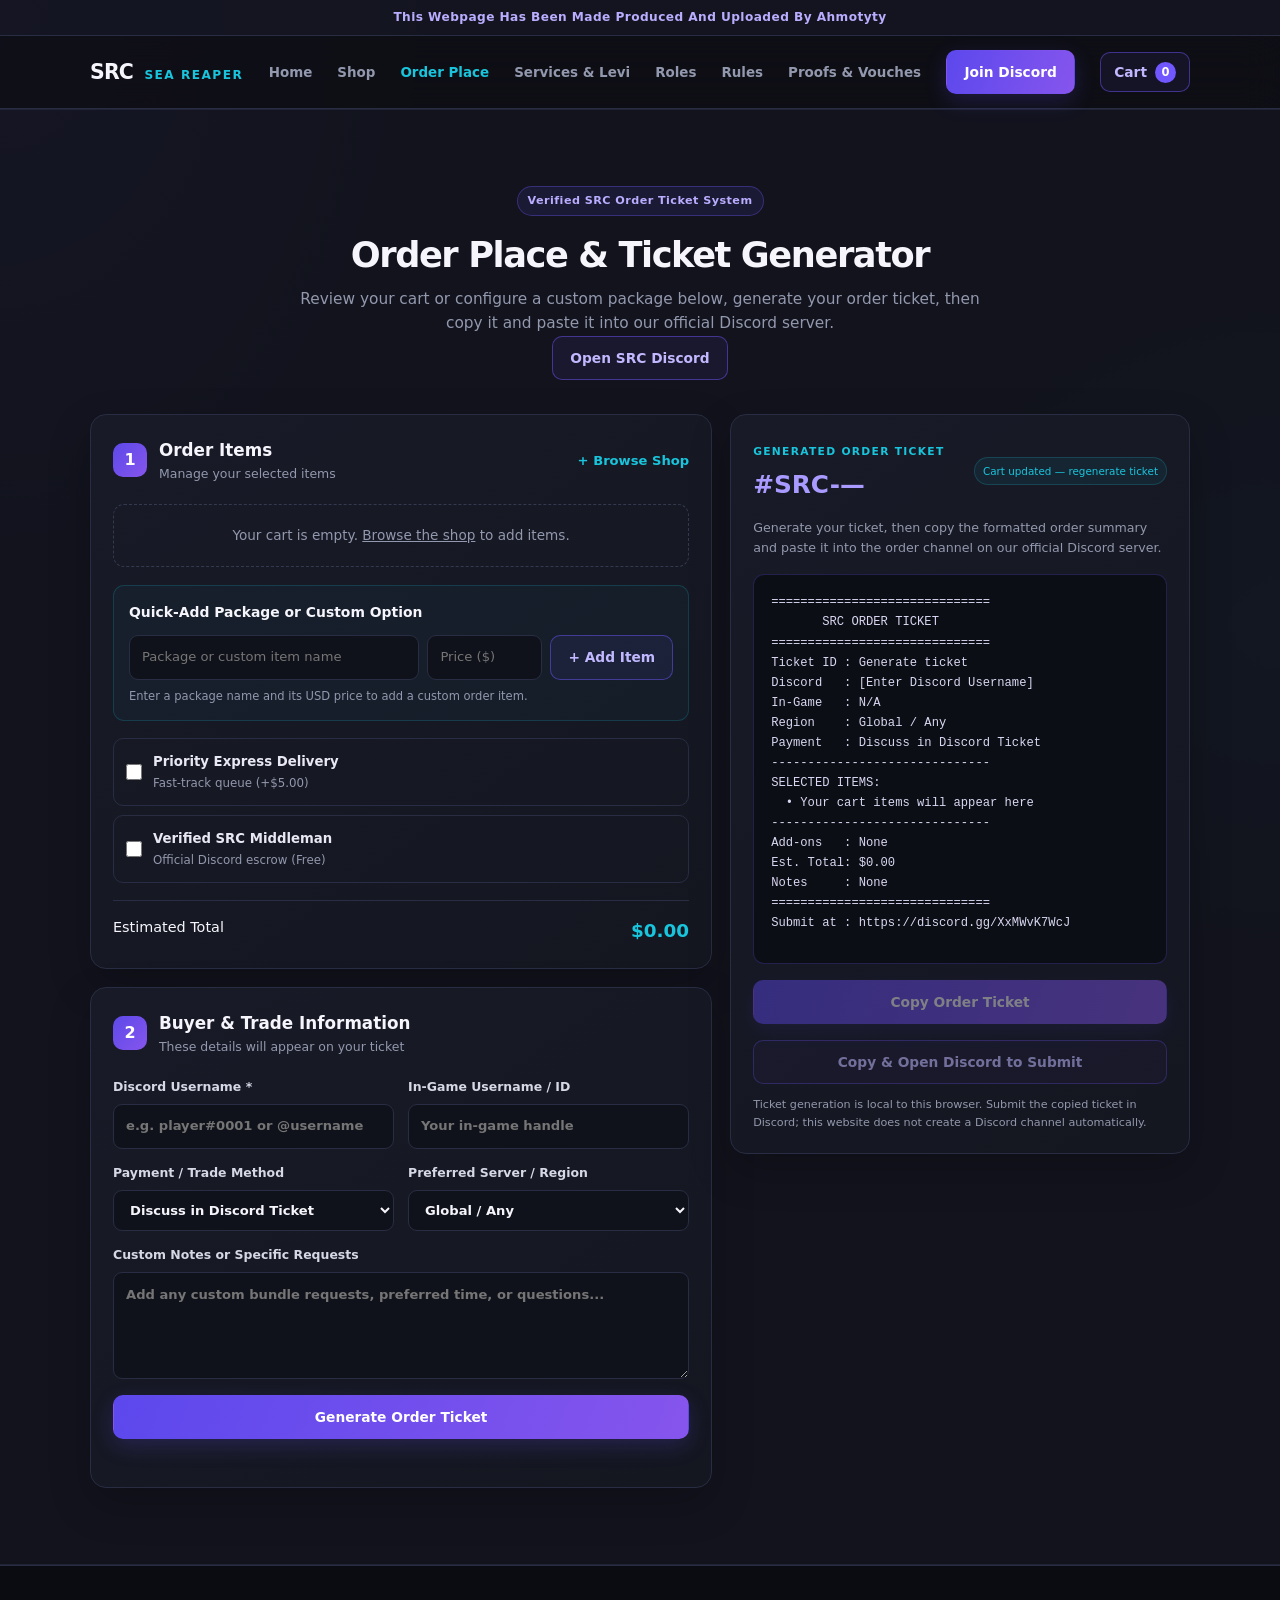
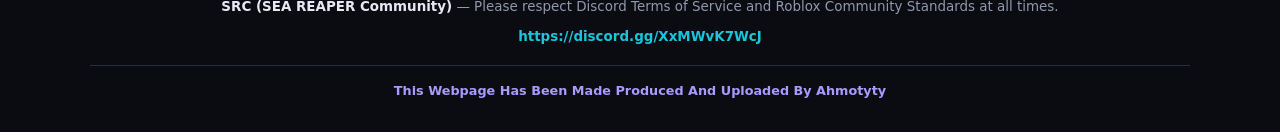
==== order.html @ e4aa1b2e "Add files via upload" ====
<!DOCTYPE html>
<!DOCTYPE html>
<html lang="en"><head><meta charset="utf-8"/><meta content="width=device-width, initial-scale=1.0" name="viewport"/><title>SRC Order Place | SEA REAPER Community</title><link href="css/styles.css" rel="stylesheet"/></head><body><div class="credit-banner">
    This Webpage Has Been Made Produced And Uploaded By Ahmotyty
  </div><header class="navbar"><div class="container nav-content">
<a class="logo" href="index.html">SRC <span>SEA REAPER</span></a>
<nav class="nav-links" id="navLinks">
<a href="index.html">Home</a><a href="shop.html">Shop</a><a href="order.html">Order Place</a><a href="services.html">Services &amp; Levi</a><a href="roles.html">Roles</a><a href="rules.html">Rules</a><a href="proofs.html">Proofs &amp; Vouches</a>
</nav>
<a class="btn btn-primary nav-cta" data-discord-link="" href="https://discord.gg/XxMWvK7WcJ" rel="noopener noreferrer" target="_blank">Join Discord</a>
<a class="btn btn-outline cart-nav" href="order.html">Cart <span id="cartCount">0</span></a>
</div></header><section class="section section-alt" id="order">
<div class="container">
<div class="section-header">
<span class="badge">Verified SRC Order Ticket System</span>
<h2>Order Place &amp; Ticket Generator</h2>
<p>Review your cart or configure a custom package below, generate your order ticket, then copy it and paste it into our official Discord server.</p>
<a class="btn btn-outline" data-discord-link="" href="https://discord.gg/XxMWvK7WcJ" rel="noopener noreferrer" target="_blank">Open SRC Discord</a>
</div>
<div class="order-layout">
<div class="order-column">
<div class="order-panel">
<div class="order-panel-heading"><span class="step-number">1</span><div><h3>Order Items</h3><p>Manage your selected items</p></div><a class="text-link" href="shop.html">+ Browse Shop</a></div>
<div class="cart-items" id="cartItems"><p class="empty-cart">Your cart is empty. Browse the shop to add items.</p></div>
<div class="custom-item-box">
<h4>Quick-Add Package or Custom Option</h4>
<div class="custom-item-row"><input id="customItemName" placeholder="Package or custom item name" type="text"/><input id="customItemPrice" min="0" placeholder="Price ($)" step="0.01" type="number"/><button class="btn btn-outline" id="addCustomItem" type="button">+ Add Item</button></div>
<p class="field-hint">Enter a package name and its USD price to add a custom order item.</p>
</div>
<div class="addon-list">
<label class="addon-option"><input id="priorityAddon" type="checkbox"/><span><strong>Priority Express Delivery</strong><small>Fast-track queue (+$5.00)</small></span></label>
<label class="addon-option"><input id="middlemanAddon" type="checkbox"/><span><strong>Verified SRC Middleman</strong><small>Official Discord escrow (Free)</small></span></label>
</div>
<div class="cart-total-row"><span>Estimated Total</span><strong id="cartTotal">$0.00</strong></div>
</div>
<div class="order-panel">
<div class="order-panel-heading"><span class="step-number">2</span><div><h3>Buyer &amp; Trade Information</h3><p>These details will appear on your ticket</p></div></div>
<div class="order-form-grid">
<label>Discord Username *<input id="buyerDiscord" placeholder="e.g. player#0001 or @username" required="" type="text"/></label>
<label>In-Game Username / ID<input id="buyerGame" placeholder="Your in-game handle" type="text"/></label>
<label>Payment / Trade Method<select id="buyerPayment"><option>Discuss in Discord Ticket</option><option>Robux</option><option>PayPal</option><option>Other (specify in notes)</option></select></label>
<label>Preferred Server / Region<select id="buyerRegion"><option>Global / Any</option><option>United States</option><option>Europe</option><option>Asia</option><option>India</option><option>Other (specify in notes)</option></select></label>
<label class="full-field">Custom Notes or Specific Requests<textarea id="buyerNotes" placeholder="Add any custom bundle requests, preferred time, or questions..." rows="4"></textarea></label>
</div>
<button class="btn btn-primary generate-btn" id="generateTicket" type="button">Generate Order Ticket</button>
<p class="ticket-error" id="ticketError" role="alert"></p>
</div>
</div>
<aside class="order-panel ticket-panel">
<div class="ticket-heading"><div><span class="ticket-kicker">GENERATED ORDER TICKET</span><h3 id="ticketId">#SRC-—</h3></div><span class="ticket-status">Ready to generate</span></div>
<p class="ticket-instructions">Generate your ticket, then copy the formatted order summary and paste it into the order channel on our official Discord server.</p>
<pre class="ticket-output" id="ticketOutput">==============================
       SRC ORDER TICKET       
==============================
Ticket ID : Generate ticket
Discord   : [Enter Discord Username]
In-Game   : N/A
Region    : Global / Any
Payment   : Discuss in Discord Ticket
------------------------------
SELECTED ITEMS:
  • Your cart items will appear here
------------------------------
Add-ons   : None
Est. Total: $0.00
Notes     : None
==============================
Submit at : https://discord.gg/XxMWvK7WcJ</pre>
<button class="btn btn-primary generate-btn" disabled="" id="copyTicket" type="button">Copy Order Ticket</button>
<a class="btn btn-outline generate-btn disabled-link" data-discord-link="" href="https://discord.gg/XxMWvK7WcJ" id="openDiscordSubmit" rel="noopener noreferrer" target="_blank">Copy &amp; Open Discord to Submit</a>
<p class="ticket-footnote">Ticket generation is local to this browser. Submit the copied ticket in Discord; this website does not create a Discord channel automatically.</p>
</aside>
</div>
</div>
</section><footer class="footer">
<div class="container">
<p>
<strong>SRC (SEA REAPER Community)</strong> — Please respect Discord Terms of Service and Roblox Community Standards at all times.
      </p>
<p class="footer-link-row">
<a data-discord-link="" href="https://discord.gg/XxMWvK7WcJ" rel="noopener noreferrer" target="_blank">
          https://discord.gg/XxMWvK7WcJ
        </a>
</p>
<p class="bottom-credit">
        This Webpage Has Been Made Produced And Uploaded By Ahmotyty
      </p>
</div>
</footer><script>document.querySelectorAll('.nav-links a').forEach(a=>{if(a.getAttribute('href')==='order.html')a.setAttribute('aria-current','page')});</script>
<script src="js/script.js"></script></body></html>
---- css/styles.css ----
:root {
  --bg-main: #0e0f15;
  --bg-alt: #11131c;
  --bg-card: #171923;
  --bg-card-soft: #1b1e2b;
  --accent: #7057ff;
  --accent-hover: #8b73ff;
  --cyan: #19c5dc;
  --gold: #a99aff;
  --danger: #ff6b86;
  --text-main: #f5f5fb;
  --text-muted: #9298ad;
  --border: #292d43;
  --radius: 15px;
  --shadow: 0 16px 42px rgba(0,0,0,.22);
}

* { box-sizing: border-box; margin: 0; padding: 0; }
html { scroll-behavior: smooth; scroll-padding-top: 90px; }
body {
  min-height: 100vh;
  font-family: Inter, ui-sans-serif, system-ui, -apple-system, BlinkMacSystemFont, "Segoe UI", sans-serif;
  color: var(--text-main);
  background:
    radial-gradient(ellipse at 0% 0%, rgba(112,87,255,.13), transparent 27rem),
    radial-gradient(ellipse at 100% 36%, rgba(25,197,220,.08), transparent 25rem),
    var(--bg-main);
  line-height: 1.6;
}
a { color: inherit; }
button, input { font: inherit; }
.container { width: min(1100px, calc(100% - 40px)); margin-inline: auto; }
.section { padding: 76px 0; }
.section-alt { background: rgba(20,22,33,.72); border-block: 1px solid rgba(41,45,67,.65); }
.section-header { max-width: 720px; margin: 0 auto 34px; text-align: center; }
.section-header h2 { font-size: clamp(1.65rem, 3vw, 2.2rem); line-height: 1.2; letter-spacing: -.04em; margin-bottom: 10px; }
.section-header p { color: var(--text-muted); font-size: .96rem; }
strong { color: #e8e8f5; }

.credit-banner {
  padding: 8px 16px; text-align: center; color: #b9adff; font-size: .76rem;
  font-weight: 700; letter-spacing: .035em; background: rgba(20,22,34,.9);
  border-bottom: 1px solid var(--border);
}
.navbar { position: sticky; top: 0; z-index: 100; background: rgba(14,15,21,.86); backdrop-filter: blur(18px); border-bottom: 1px solid var(--border); }
.nav-content { min-height: 72px; display: flex; align-items: center; justify-content: space-between; gap: 24px; }
.logo { color: var(--text-main); text-decoration: none; font-size: 1.28rem; font-weight: 900; letter-spacing: -.04em; white-space: nowrap; }
.logo span { color: var(--cyan); font-size: .76rem; letter-spacing: .12em; margin-left: 5px; }
.nav-links { display: flex; align-items: center; gap: clamp(12px, 2vw, 25px); }
.nav-links a { color: var(--text-muted); text-decoration: none; font-size: .84rem; font-weight: 600; transition: color .2s; }
.nav-links a:hover { color: var(--cyan); }

.btn { display: inline-flex; align-items: center; justify-content: center; gap: 8px; min-height: 42px; padding: 10px 17px; border-radius: 10px; font-size: .86rem; font-weight: 750; text-decoration: none; border: 1px solid transparent; cursor: pointer; transition: transform .2s, background .2s, border-color .2s, box-shadow .2s; }
.btn:hover { transform: translateY(-2px); }
.btn-primary { color: white; background: linear-gradient(110deg, #5c48ed, #8655ed); box-shadow: 0 7px 22px rgba(112,87,255,.2); }
.btn-primary:hover { background: linear-gradient(110deg, #705cff, #9a68ff); box-shadow: 0 9px 26px rgba(112,87,255,.3); }
.btn-outline { color: #c1b8ff; background: rgba(112,87,255,.08); border-color: rgba(112,87,255,.48); }
.btn-outline:hover { background: rgba(112,87,255,.17); border-color: var(--accent); }

.hero { padding: 76px 0 64px; }
.hero-grid { display: grid; grid-template-columns: minmax(0, 1.35fr) minmax(280px, .9fr); align-items: center; gap: 42px; }
.hero-text { position: relative; overflow: hidden; padding: clamp(28px, 4vw, 48px); border: 1px solid var(--border); border-radius: 20px; background: linear-gradient(135deg, rgba(28,30,47,.98), rgba(20,22,33,.96)); box-shadow: var(--shadow); }
.hero-text::after { content: ""; position: absolute; width: 270px; height: 270px; border-radius: 50%; right: -145px; top: -165px; background: rgba(25,197,220,.08); pointer-events: none; }
.badge { display: inline-flex; padding: 5px 10px; margin-bottom: 18px; border-radius: 999px; border: 1px solid rgba(112,87,255,.35); color: #b9adff; background: rgba(112,87,255,.1); font-size: .7rem; font-weight: 800; letter-spacing: .04em; }
.hero-text h1 { max-width: 680px; margin-bottom: 15px; font-size: clamp(2rem, 4.5vw, 3.15rem); line-height: 1.08; letter-spacing: -.055em; }
.hero-text h1 span { background: linear-gradient(90deg, #927cff, #22c5dc); color: transparent; background-clip: text; -webkit-background-clip: text; }
.hero-text > p { max-width: 620px; margin-bottom: 24px; color: var(--text-muted); font-size: .98rem; }
.hero-actions { display: flex; flex-wrap: wrap; gap: 11px; }
.hero-stats { display: grid; grid-template-columns: repeat(2, minmax(0,1fr)); gap: 13px; }
.stat-card { min-height: 130px; display: flex; flex-direction: column; justify-content: center; padding: 22px; border: 1px solid var(--border); border-radius: var(--radius); background: linear-gradient(145deg, #191c29, #151722); box-shadow: var(--shadow); }
.stat-card h3 { color: var(--cyan); font-size: 1.75rem; line-height: 1.15; margin-bottom: 7px; }
.stat-card p { color: var(--text-muted); font-size: .82rem; }

.shop-controls { display: flex; align-items: center; justify-content: space-between; gap: 16px; flex-wrap: wrap; margin-bottom: 22px; }
.filter-group, .currency-toggle { display: flex; align-items: center; gap: 8px; flex-wrap: wrap; }
.currency-toggle > span { color: var(--text-muted); font-size: .85rem; }
.filter-btn, .curr-btn { padding: 8px 13px; color: var(--text-muted); background: #171923; border: 1px solid var(--border); border-radius: 9px; cursor: pointer; font-size: .8rem; font-weight: 700; transition: .2s; }
.filter-btn:hover, .curr-btn:hover { border-color: var(--accent); color: #ddd7ff; }
.filter-btn.active, .curr-btn.active { color: white; border-color: var(--accent); background: linear-gradient(110deg, #5d49e9, #7654e9); box-shadow: 0 5px 15px rgba(112,87,255,.16); }
.cards-grid { display: grid; grid-template-columns: repeat(3, minmax(0,1fr)); gap: 16px; }
.shop-card { min-height: 190px; display: flex; flex-direction: column; justify-content: space-between; gap: 20px; padding: 19px; border: 1px solid var(--border); border-radius: var(--radius); background: var(--bg-card); transition: transform .2s, border-color .2s, box-shadow .2s; }
.shop-card:hover, .role-card:hover, .gallery-item:hover { transform: translateY(-3px); border-color: rgba(112,87,255,.7); box-shadow: 0 12px 28px rgba(0,0,0,.2); }
.shop-tag { margin-bottom: 8px; color: var(--cyan); font-size: .68rem; font-weight: 850; text-transform: uppercase; letter-spacing: .08em; }
.shop-card h3 { font-size: 1.05rem; }
.shop-price { margin-bottom: 12px; color: #a99aff; font-size: 1.35rem; font-weight: 850; }
.shop-card .btn { width: 100%; }

.two-col-grid { display: grid; grid-template-columns: repeat(2, minmax(0,1fr)); gap: 17px; }
.info-box { padding: 24px; border: 1px solid var(--border); border-radius: var(--radius); background: var(--bg-card); }
.info-box h3 { margin-bottom: 13px; font-size: 1.12rem; }
.warning-border { border-left: 3px solid var(--danger); }
.muted { margin-bottom: 14px; color: var(--text-muted); font-size: .9rem; }
.styled-list { display: flex; flex-direction: column; gap: 12px; list-style: none; }
.styled-list li { position: relative; padding-left: 18px; color: #b8bdce; font-size: .88rem; }
.styled-list li::before { position: absolute; left: 0; color: var(--cyan); content: "•"; font-weight: 900; }
code { padding: 2px 6px; border: 1px solid rgba(25,197,220,.15); border-radius: 5px; color: var(--cyan); background: rgba(25,197,220,.07); font-size: .85em; }

.center-filters { justify-content: center; margin-bottom: 23px; }
.roles-grid { display: grid; grid-template-columns: repeat(3, minmax(0,1fr)); gap: 13px; }
.role-card { padding: 17px; border: 1px solid var(--border); border-radius: 12px; background: var(--bg-card); transition: .2s; }
.role-name { margin-bottom: 5px; color: #a99aff; font-size: .94rem; font-weight: 800; overflow-wrap: anywhere; }
.role-req { color: var(--text-muted); font-size: .82rem; }

.search-wrapper { max-width: 580px; margin: 0 auto 22px; }
.search-wrapper input { width: 100%; padding: 13px 16px; border: 1px solid var(--border); border-radius: 10px; outline: none; color: var(--text-main); background: var(--bg-card); font-size: .9rem; }
.search-wrapper input:focus { border-color: var(--accent); box-shadow: 0 0 0 3px rgba(112,87,255,.12); }
.search-wrapper input::placeholder { color: #747b91; }
.rules-list { display: grid; grid-template-columns: repeat(2, minmax(0,1fr)); gap: 12px; }
.rule-item { padding: 17px; border: 1px solid var(--border); border-radius: 12px; background: var(--bg-card); }
.rule-top { display: flex; align-items: flex-start; justify-content: space-between; gap: 12px; flex-wrap: wrap; margin-bottom: 8px; }
.rule-title { font-size: .92rem; font-weight: 800; }
.punishment-badge { padding: 3px 8px; border-radius: 999px; color: #ff9aaa; background: rgba(255,107,134,.1); border: 1px solid rgba(255,107,134,.2); font-size: .68rem; font-weight: 800; }
.rule-desc { color: var(--text-muted); font-size: .83rem; }

.gallery-grid { display: grid; grid-template-columns: repeat(4, minmax(0,1fr)); gap: 15px; }
.gallery-item { overflow: hidden; border: 1px solid var(--border); border-radius: 13px; background: var(--bg-card); cursor: pointer; transition: .2s; }
.gallery-item img { display: block; width: 100%; height: 170px; object-fit: cover; background: #11131c; }
.gallery-item span { display: block; padding: 12px; color: #e5e5f1; font-size: .82rem; font-weight: 750; }
.modal { position: fixed; inset: 0; z-index: 200; display: none; align-items: center; justify-content: center; padding: 20px; background: rgba(3,4,9,.88); backdrop-filter: blur(8px); }
.modal.open { display: flex; }
.modal-content { position: relative; width: min(850px,100%); padding: 17px; border: 1px solid var(--border); border-radius: 16px; background: var(--bg-card); text-align: center; }
.modal-content img { max-width: 100%; max-height: 76vh; border-radius: 9px; }
.modal-content p { padding-top: 8px; color: var(--text-muted); }
.modal-close { position: absolute; top: -12px; right: -12px; width: 35px; height: 35px; border: 1px solid var(--border); border-radius: 50%; color: white; background: var(--accent); font-size: 1.3rem; cursor: pointer; }

.footer { padding: 30px 0; border-top: 1px solid var(--border); color: var(--text-muted); background: #0b0c12; text-align: center; font-size: .84rem; }
.footer-link-row { margin-top: 8px; }
.footer-link-row a { color: var(--cyan); text-decoration: none; font-weight: 700; }
.footer-link-row a:hover { text-decoration: underline; }
.bottom-credit { margin-top: 18px; padding-top: 15px; border-top: 1px solid var(--border); color: #a99aff; font-size: .8rem; font-weight: 750; }

@media (max-width: 900px) {
  .nav-links { display: none; }
  .hero-grid { grid-template-columns: 1fr; }
  .hero-stats { grid-template-columns: repeat(4,minmax(0,1fr)); }
  .stat-card { min-height: 110px; padding: 16px; }
  .cards-grid, .roles-grid { grid-template-columns: repeat(2,minmax(0,1fr)); }
  .gallery-grid { grid-template-columns: repeat(2,minmax(0,1fr)); }
}
@media (max-width: 620px) {
  .container { width: min(100% - 28px, 520px); }
  .section { padding: 56px 0; }
  .nav-content { min-height: 64px; }
  .nav-cta { min-height: 38px; padding: 8px 11px; font-size: .76rem; }
  .hero { padding: 34px 0 45px; }
  .hero-text { padding: 25px 21px; }
  .hero-text h1 { font-size: 2.15rem; }
  .hero-stats { grid-template-columns: repeat(2,minmax(0,1fr)); }
  .two-col-grid, .rules-list { grid-template-columns: 1fr; }
  .cards-grid, .roles-grid { grid-template-columns: 1fr; }
  .shop-controls { align-items: flex-start; }
  .gallery-grid { grid-template-columns: repeat(2,minmax(0,1fr)); gap: 10px; }
  .gallery-item img { height: 125px; }
  .filter-btn, .curr-btn { padding: 7px 10px; font-size: .74rem; }
}

/* ================= CART & ORDER TICKET ================= */
.cart-nav { white-space: nowrap; padding: 8px 13px; min-height: 38px; }
.cart-nav span { display: inline-grid; min-width: 21px; height: 21px; place-items: center; border-radius: 50%; color: #fff; background: var(--accent); font-size: .72rem; }
.order-layout { display: grid; grid-template-columns: minmax(0, 1.15fr) minmax(320px, .85fr); align-items: start; gap: 18px; }
.order-column { display: grid; gap: 18px; }
.order-panel { min-width: 0; padding: 22px; border: 1px solid var(--border); border-radius: 16px; background: linear-gradient(145deg, #181a27, #141620); box-shadow: var(--shadow); }
.order-panel-heading { display: flex; align-items: center; gap: 12px; margin-bottom: 20px; }
.order-panel-heading h3 { font-size: 1.05rem; }
.order-panel-heading p { color: var(--text-muted); font-size: .78rem; }
.step-number { display: grid; flex: 0 0 34px; width: 34px; height: 34px; place-items: center; border-radius: 10px; color: white; background: linear-gradient(130deg, #5d49e9, #8655ed); font-weight: 850; }
.text-link { margin-left: auto; color: var(--cyan); text-decoration: none; font-size: .82rem; font-weight: 750; white-space: nowrap; }
.cart-items { display: grid; gap: 10px; }
.empty-cart { padding: 20px 12px; border: 1px dashed #343950; border-radius: 11px; color: var(--text-muted); text-align: center; font-size: .85rem; }
.cart-line { display: flex; align-items: center; justify-content: space-between; gap: 12px; padding: 13px; border: 1px solid var(--border); border-radius: 11px; background: rgba(9,11,18,.35); }
.cart-line-info { display: grid; gap: 3px; min-width: 0; }
.cart-line-info strong { font-size: .88rem; overflow-wrap: anywhere; }
.cart-line-info small { color: var(--text-muted); font-size: .76rem; }
.quantity-controls { display: flex; align-items: center; gap: 8px; flex-shrink: 0; }
.quantity-controls button { width: 27px; height: 27px; border: 1px solid var(--border); border-radius: 7px; color: #e7e3ff; background: #202337; cursor: pointer; }
.quantity-controls span { min-width: 14px; text-align: center; font-size: .82rem; font-weight: 800; }
.quantity-controls .remove-item { color: #ff9aaa; border-color: rgba(255,107,134,.25); background: rgba(255,107,134,.08); }
.custom-item-box { margin-top: 18px; padding: 15px; border: 1px solid rgba(25,197,220,.18); border-radius: 11px; background: rgba(25,197,220,.035); }
.custom-item-box h4 { margin-bottom: 11px; font-size: .87rem; }
.custom-item-row { display: grid; grid-template-columns: minmax(0,1fr) 115px auto; gap: 8px; }
.custom-item-row input, .order-form-grid input, .order-form-grid select, .order-form-grid textarea { width: 100%; min-width: 0; padding: 11px 12px; border: 1px solid var(--border); border-radius: 9px; outline: none; color: var(--text-main); background: #10121b; font: inherit; font-size: .82rem; }
.custom-item-row input:focus, .order-form-grid input:focus, .order-form-grid select:focus, .order-form-grid textarea:focus { border-color: var(--accent); box-shadow: 0 0 0 3px rgba(112,87,255,.1); }
.order-form-grid select option { background: #171923; }
.field-hint { margin-top: 7px; color: var(--text-muted); font-size: .72rem; }
.addon-list { display: grid; gap: 9px; margin-top: 17px; }
.addon-option { display: flex; align-items: center; gap: 11px; padding: 12px; border: 1px solid var(--border); border-radius: 10px; cursor: pointer; }
.addon-option input { accent-color: var(--accent); width: 16px; height: 16px; }
.addon-option span { display: grid; gap: 2px; }
.addon-option strong { font-size: .83rem; }
.addon-option small { color: var(--text-muted); font-size: .74rem; }
.cart-total-row { display: flex; justify-content: space-between; gap: 12px; margin-top: 17px; padding-top: 15px; border-top: 1px solid var(--border); font-size: .9rem; }
.cart-total-row strong { color: var(--cyan); font-size: 1.15rem; }
.order-form-grid { display: grid; grid-template-columns: repeat(2,minmax(0,1fr)); gap: 14px; }
.order-form-grid label { display: grid; gap: 7px; color: #d7d8e5; font-size: .78rem; font-weight: 750; }
.order-form-grid .full-field { grid-column: 1 / -1; }
.order-form-grid textarea { resize: vertical; }
.generate-btn { width: 100%; margin-top: 16px; }
.generate-btn:disabled { opacity: .45; cursor: not-allowed; transform: none; }
.ticket-error { min-height: 18px; margin-top: 8px; color: #ff91a4; font-size: .78rem; }
.ticket-panel { position: sticky; top: 95px; }
.ticket-heading { display: flex; justify-content: space-between; align-items: center; gap: 12px; }
.ticket-kicker { color: var(--cyan); font-size: .67rem; font-weight: 850; letter-spacing: .12em; }
.ticket-heading h3 { margin-top: 3px; color: #a99aff; font-size: 1.55rem; }
.ticket-status { padding: 5px 8px; border: 1px solid rgba(25,197,220,.2); border-radius: 999px; color: var(--cyan); background: rgba(25,197,220,.07); font-size: .65rem; white-space: nowrap; }
.ticket-instructions { margin: 13px 0 16px; color: var(--text-muted); font-size: .79rem; }
.ticket-output { overflow-x: auto; min-height: 390px; padding: 17px; border: 1px solid rgba(112,87,255,.24); border-radius: 11px; color: #d9d7f2; background: #0c0e15; font:  .76rem/1.65 ui-monospace, SFMono-Regular, Consolas, monospace; white-space: pre-wrap; overflow-wrap: anywhere; }
.ticket-footnote { margin-top: 12px; color: var(--text-muted); font-size: .7rem; line-height: 1.55; }
.disabled-link { opacity: .55; }
@media (max-width: 900px) { .order-layout { grid-template-columns: 1fr; } .ticket-panel { position: static; } }
@media (max-width: 620px) { .order-panel { padding: 16px; } .custom-item-row { grid-template-columns: 1fr 100px; } .custom-item-row .btn { grid-column: 1 / -1; } .order-form-grid { grid-template-columns: 1fr; } .order-form-grid .full-field { grid-column: auto; } .cart-line { align-items: flex-start; flex-direction: column; } .quantity-controls { align-self: flex-end; } .ticket-output { min-height: 350px; font-size: .69rem; } }
.disabled-link { pointer-events: none; }

/* Multi-page navigation polish */
.nav-links a[aria-current="page"] { color: var(--cyan); }
.nav-links { flex-wrap: wrap; }
@media (max-width: 900px) { .nav-links { display: flex; gap: 9px 14px; overflow-x: auto; max-width: 58vw; white-space: nowrap; } }
@media (max-width: 620px) { .nav-content { flex-wrap: wrap; padding: 10px 0; gap: 10px; } .nav-links { order: 4; width: 100%; max-width: 100%; padding: 5px 0 2px; } .nav-cta { margin-left: auto; } }
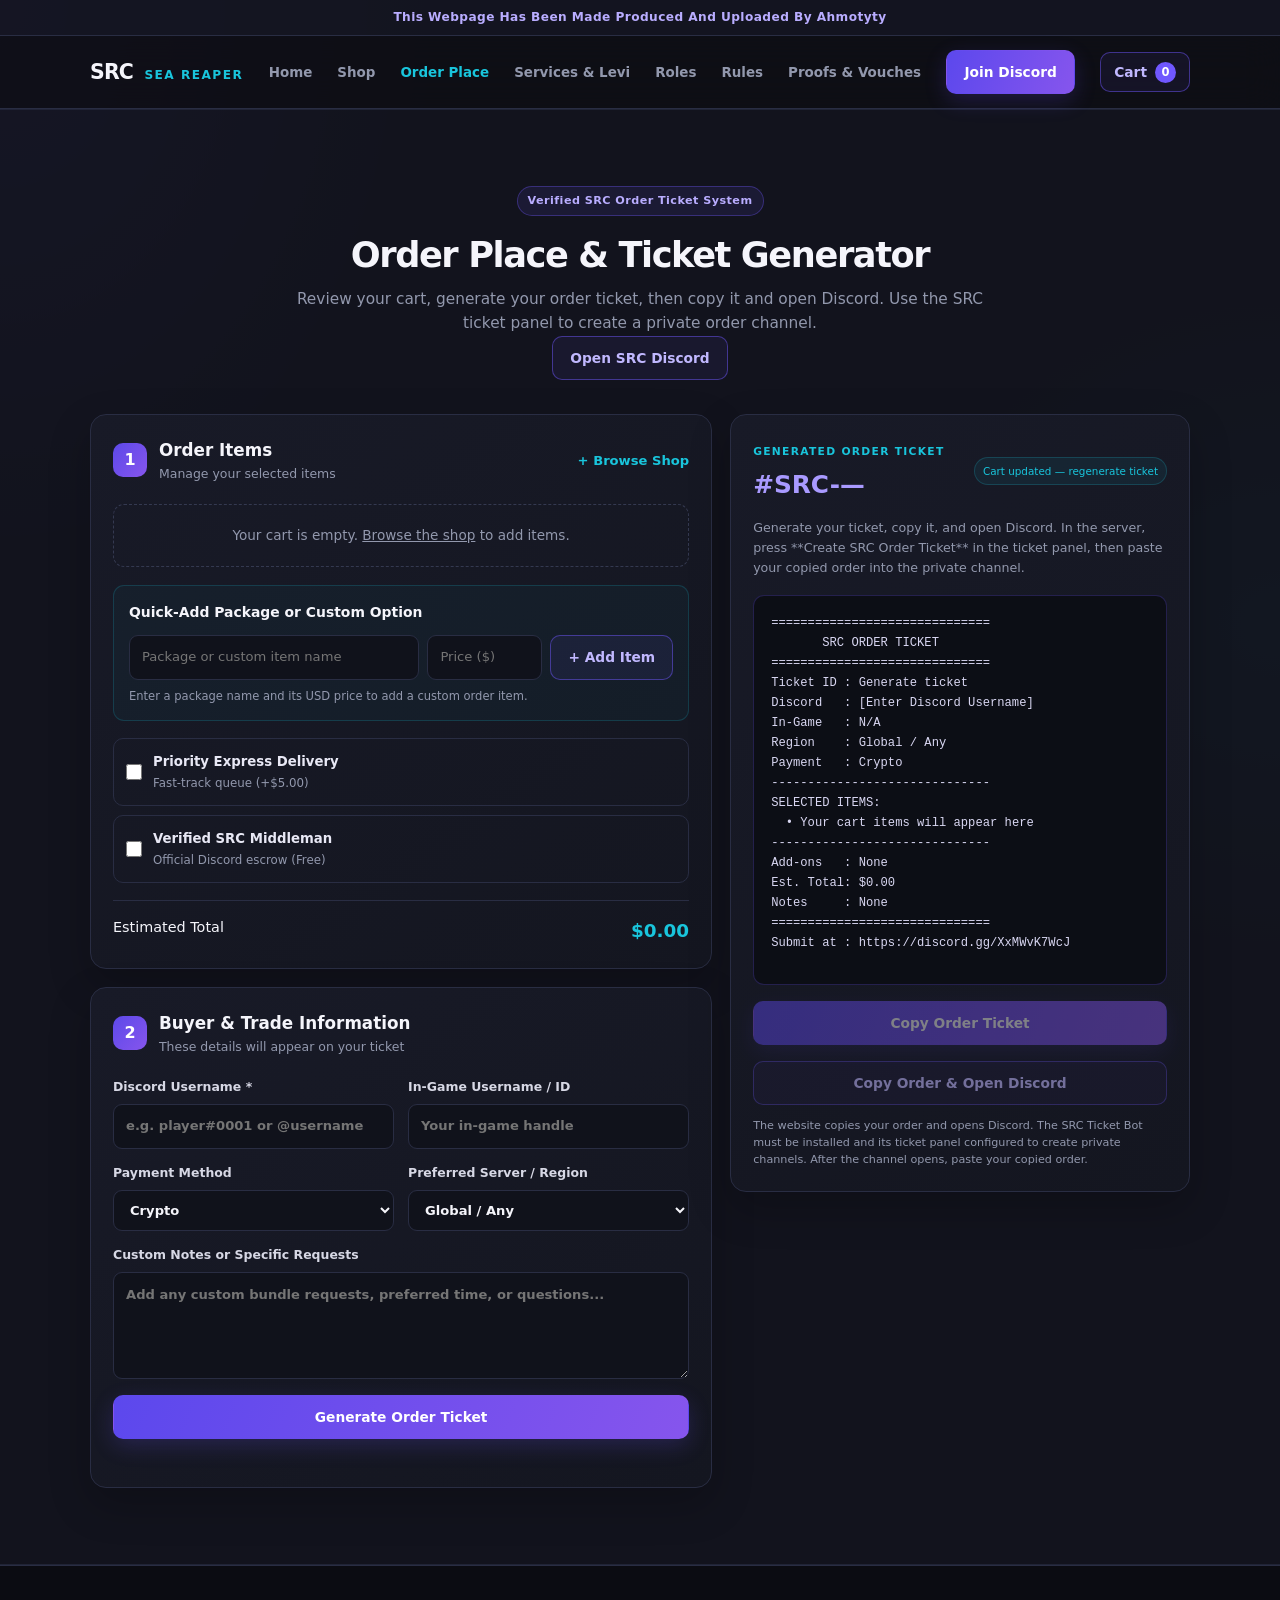
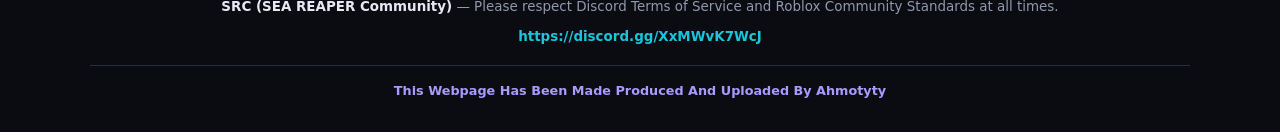
==== commit b4ec3062: "Add files via upload" ====
--- a/order.html
+++ b/order.html
@@ -14,7 +14,7 @@
 <div class="section-header">
 <span class="badge">Verified SRC Order Ticket System</span>
 <h2>Order Place &amp; Ticket Generator</h2>
-<p>Review your cart or configure a custom package below, generate your order ticket, then copy it and paste it into our official Discord server.</p>
+<p>Review your cart, generate your order ticket, then copy it and open Discord. Use the SRC ticket panel to create a private order channel.</p>
 <a class="btn btn-outline" data-discord-link="" href="https://discord.gg/XxMWvK7WcJ" rel="noopener noreferrer" target="_blank">Open SRC Discord</a>
 </div>
 <div class="order-layout">
@@ -38,7 +38,7 @@
 <div class="order-form-grid">
 <label>Discord Username *<input id="buyerDiscord" placeholder="e.g. player#0001 or @username" required="" type="text"/></label>
 <label>In-Game Username / ID<input id="buyerGame" placeholder="Your in-game handle" type="text"/></label>
-<label>Payment / Trade Method<select id="buyerPayment"><option>Discuss in Discord Ticket</option><option>Robux</option><option>PayPal</option><option>Other (specify in notes)</option></select></label>
+<label>Payment Method<select id="buyerPayment"><option value="Crypto">Crypto</option><option value="INR">INR</option></select></label>
 <label>Preferred Server / Region<select id="buyerRegion"><option>Global / Any</option><option>United States</option><option>Europe</option><option>Asia</option><option>India</option><option>Other (specify in notes)</option></select></label>
 <label class="full-field">Custom Notes or Specific Requests<textarea id="buyerNotes" placeholder="Add any custom bundle requests, preferred time, or questions..." rows="4"></textarea></label>
 </div>
@@ -48,7 +48,7 @@
 </div>
 <aside class="order-panel ticket-panel">
 <div class="ticket-heading"><div><span class="ticket-kicker">GENERATED ORDER TICKET</span><h3 id="ticketId">#SRC-—</h3></div><span class="ticket-status">Ready to generate</span></div>
-<p class="ticket-instructions">Generate your ticket, then copy the formatted order summary and paste it into the order channel on our official Discord server.</p>
+<p class="ticket-instructions">Generate your ticket, copy it, and open Discord. In the server, press **Create SRC Order Ticket** in the ticket panel, then paste your copied order into the private channel.</p>
 <pre class="ticket-output" id="ticketOutput">==============================
        SRC ORDER TICKET       
 ==============================
@@ -56,7 +56,7 @@
 Discord   : [Enter Discord Username]
 In-Game   : N/A
 Region    : Global / Any
-Payment   : Discuss in Discord Ticket
+Payment   : Crypto
 ------------------------------
 SELECTED ITEMS:
   • Your cart items will appear here
@@ -67,8 +67,8 @@
 ==============================
 Submit at : https://discord.gg/XxMWvK7WcJ</pre>
 <button class="btn btn-primary generate-btn" disabled="" id="copyTicket" type="button">Copy Order Ticket</button>
-<a class="btn btn-outline generate-btn disabled-link" data-discord-link="" href="https://discord.gg/XxMWvK7WcJ" id="openDiscordSubmit" rel="noopener noreferrer" target="_blank">Copy &amp; Open Discord to Submit</a>
-<p class="ticket-footnote">Ticket generation is local to this browser. Submit the copied ticket in Discord; this website does not create a Discord channel automatically.</p>
+<a class="btn btn-outline generate-btn disabled-link" data-discord-link="" href="https://discord.gg/XxMWvK7WcJ" id="openDiscordSubmit" rel="noopener noreferrer" target="_blank">Copy Order &amp; Open Discord</a>
+<p class="ticket-footnote">The website copies your order and opens Discord. The SRC Ticket Bot must be installed and its ticket panel configured to create private channels. After the channel opens, paste your copied order.</p>
 </aside>
 </div>
 </div>
